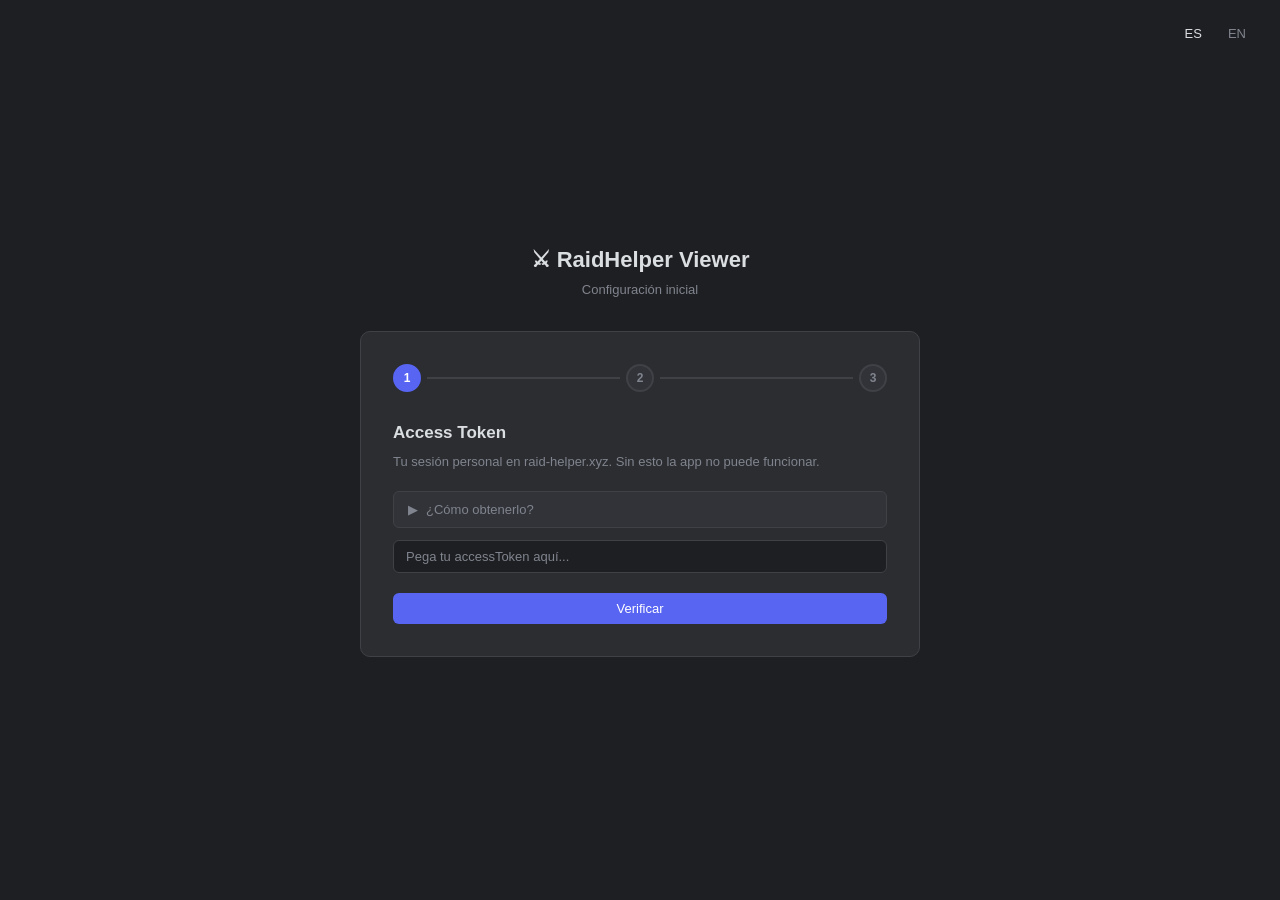
==== templates/config.html @ d049ae97 "Estructura inicial del port web (Flask + vanilla JS) - server.py: Flask con 4 endpoints (verificar, " ====
<!DOCTYPE html>
<html lang="es">
<head>
  <meta charset="UTF-8">
  <meta name="viewport" content="width=device-width, initial-scale=1.0">
  <title>RaidHelper Viewer — Setup</title>
  <link rel="stylesheet" href="/static/style.css">
</head>
<body class="config-page">

  <!-- Language toggle -->
  <div class="config-lang">
    <button class="btn-ghost" onclick="setLang('es')" id="btn-es">ES</button>
    <button class="btn-ghost" onclick="setLang('en')" id="btn-en">EN</button>
  </div>

  <div class="config-logo">
    <h1>⚔ RaidHelper Viewer</h1>
    <p id="logo-sub">Configuración inicial</p>
  </div>

  <div class="wizard-card">

    <!-- Steps indicator -->
    <div class="steps-indicator">
      <div class="step-dot active" id="dot-1">1</div>
      <div class="step-line" id="line-1"></div>
      <div class="step-dot" id="dot-2">2</div>
      <div class="step-line" id="line-2"></div>
      <div class="step-dot" id="dot-3">3</div>
    </div>

    <!-- Step 1: Access Token -->
    <div class="step-content active" id="step-1">
      <h2 id="s1-title">Access Token</h2>
      <p id="s1-desc">Tu sesión personal en raid-helper.xyz. Sin esto la app no puede funcionar.</p>

      <button class="instructions-toggle" id="instr-toggle" onclick="toggleInstructions()">
        <span class="arrow">▶</span>
        <span id="instr-label">¿Cómo obtenerlo?</span>
      </button>
      <div class="instructions-body" id="instr-body">
        <ol>
          <li id="i1">Ve a <code>https://raid-helper.xyz</code> e inicia sesión con Discord.</li>
          <li id="i2">Abre el calendario de cualquier servidor.</li>
          <li id="i3">Presiona <code>F12</code> para abrir DevTools.</li>
          <li id="i4">Ve a la pestaña <code>Network</code> y filtra por <code>Fetch/XHR</code>.</li>
          <li id="i5">Recarga la página con <code>F5</code>.</li>
          <li id="i6">Busca la llamada <code>events/</code> en la lista.</li>
          <li id="i7">Click → pestaña <code>Payload</code>.</li>
          <li id="i8">Verás: <code>{"accessToken":"TU_TOKEN_AQUÍ"}</code></li>
          <li id="i9">Copia solo el valor del accessToken (la cadena larga, sin comillas).</li>
        </ol>
      </div>

      <input id="inp-token" type="text" autocomplete="off" spellcheck="false">
      <div id="token-error" class="error-msg hidden"></div>
      <div id="servers-preview" class="hidden">
        <div class="success-msg" id="servers-ok-msg"></div>
        <div class="server-list" id="server-list"></div>
      </div>
      <div class="step-actions">
        <button class="btn-primary" onclick="verificarToken()" id="btn-verificar">Verificar</button>
      </div>
    </div>

    <!-- Step 2: API Key -->
    <div class="step-content" id="step-2">
      <h2 id="s2-title">User API Key <span style="color:var(--muted);font-size:13px;font-weight:400" id="s2-opt">(opcional)</span></h2>
      <p id="s2-desc">Permite marcar con ✅ los eventos donde ya estás anotado. Si no la tenés, podés saltar este paso.</p>
      <p id="s2-how" style="color:var(--muted);font-size:12px;margin-bottom:16px">
        Obtenerla: en Discord → bot Raid Helper → DM → <code>/usersettings apikey show</code>
      </p>
      <input id="inp-apikey" type="text" autocomplete="off" spellcheck="false">
      <div class="step-actions">
        <button class="btn-secondary" onclick="saltarApiKey()" id="btn-saltar">Saltar</button>
        <button class="btn-primary"   onclick="guardarApiKey()" id="btn-continuar">Continuar</button>
      </div>
    </div>

    <!-- Step 3: Confirmation -->
    <div class="step-content" id="step-3">
      <h2 id="s3-title">¡Todo listo!</h2>
      <p id="s3-desc">Tus credenciales se guardaron localmente en tu navegador. El servidor nunca las almacena.</p>
      <div class="server-list" id="server-list-final"></div>
      <div class="step-actions" style="margin-top:20px">
        <button class="btn-primary" onclick="entrar()" id="btn-entrar">Entrar a la app →</button>
      </div>
    </div>

  </div><!-- /wizard-card -->

<script>
// ── i18n ──────────────────────────────────────────────────────────
const STRINGS = {
  es: {
    logoSub:        "Configuración inicial",
    s1Title:        "Access Token",
    s1Desc:         "Tu sesión personal en raid-helper.xyz. Sin esto la app no puede funcionar.",
    instrLabel:     "¿Cómo obtenerlo?",
    instr:          ["Ve a <code>https://raid-helper.xyz</code> e inicia sesión con Discord.",
                     "Abre el calendario de cualquier servidor.",
                     "Presiona <code>F12</code> para abrir DevTools.",
                     "Ve a la pestaña <code>Network</code> y filtra por <code>Fetch/XHR</code>.",
                     "Recarga la página con <code>F5</code>.",
                     "Busca la llamada <code>events/</code> en la lista.",
                     "Click → pestaña <code>Payload</code>.",
                     "Verás: <code>{\"accessToken\":\"TU_TOKEN_AQUÍ\"}</code>",
                     "Copia solo el valor del accessToken (cadena larga, sin comillas)."],
    tokenPlaceholder: "Pega tu accessToken aquí...",
    btnVerificar:   "Verificar",
    errVacio:       "El token no puede estar vacío.",
    errInvalido:    "Token inválido o expirado. Verificá tus credenciales.",
    serversOk:      "{n} servidor(es) detectado(s):",
    s2Title:        "User API Key",
    s2Opt:          "(opcional)",
    s2Desc:         "Permite marcar con ✅ los eventos donde ya estás anotado. Si no la tenés, podés saltar este paso.",
    s2How:          "Obtenerla: en Discord → bot Raid Helper → DM → <code>/usersettings apikey show</code>",
    apikeyPlaceholder: "Pega tu User API Key...",
    btnSaltar:      "Saltar",
    btnContinuar:   "Continuar",
    s3Title:        "¡Todo listo!",
    s3Desc:         "Tus credenciales se guardaron localmente en tu navegador. El servidor nunca las almacena.",
    btnEntrar:      "Entrar a la app →",
    premium:        "★ premium",
  },
  en: {
    logoSub:        "Initial Setup",
    s1Title:        "Access Token",
    s1Desc:         "Your personal session on raid-helper.xyz. The app cannot work without this.",
    instrLabel:     "How to get it?",
    instr:          ["Go to <code>https://raid-helper.xyz</code> and log in with Discord.",
                     "Open the calendar for any server.",
                     "Press <code>F12</code> to open DevTools.",
                     "Go to the <code>Network</code> tab and filter by <code>Fetch/XHR</code>.",
                     "Reload the page with <code>F5</code>.",
                     "Find the <code>events/</code> call in the list.",
                     "Click it → <code>Payload</code> tab.",
                     "You'll see: <code>{\"accessToken\":\"YOUR_TOKEN_HERE\"}</code>",
                     "Copy only the accessToken value (the long string, no quotes)."],
    tokenPlaceholder: "Paste your accessToken here...",
    btnVerificar:   "Verify",
    errVacio:       "Token cannot be empty.",
    errInvalido:    "Invalid or expired token. Please check your credentials.",
    serversOk:      "{n} server(s) detected:",
    s2Title:        "User API Key",
    s2Opt:          "(optional)",
    s2Desc:         "Allows marking with ✅ the events you're signed up for. You can skip this.",
    s2How:          "To get it: in Discord → Raid Helper bot → DM → <code>/usersettings apikey show</code>",
    apikeyPlaceholder: "Paste your User API Key...",
    btnSaltar:      "Skip",
    btnContinuar:   "Continue",
    s3Title:        "All set!",
    s3Desc:         "Your credentials are saved locally in your browser. The server never stores them.",
    btnEntrar:      "Enter the app →",
    premium:        "★ premium",
  }
};

let _lang = localStorage.getItem('rhv_lang') || 'es';
let _servidores = [];

function t(key, vars) {
  let s = STRINGS[_lang]?.[key] ?? STRINGS['es'][key] ?? key;
  if (vars) Object.keys(vars).forEach(k => { s = s.replace(`{${k}}`, vars[k]); });
  return s;
}

function setLang(lang) {
  _lang = lang;
  localStorage.setItem('rhv_lang', lang);
  applyLang();
}

function applyLang() {
  document.documentElement.lang = _lang;
  document.getElementById('logo-sub').textContent       = t('logoSub');
  document.getElementById('s1-title').textContent       = t('s1Title');
  document.getElementById('s1-desc').textContent        = t('s1Desc');
  document.getElementById('instr-label').textContent    = t('instrLabel');
  document.getElementById('inp-token').placeholder      = t('tokenPlaceholder');
  document.getElementById('btn-verificar').textContent  = t('btnVerificar');
  document.getElementById('s2-title').childNodes[0].textContent = t('s2Title') + ' ';
  document.getElementById('s2-opt').textContent         = t('s2Opt');
  document.getElementById('s2-desc').textContent        = t('s2Desc');
  document.getElementById('s2-how').innerHTML           = t('s2How');
  document.getElementById('inp-apikey').placeholder     = t('apikeyPlaceholder');
  document.getElementById('btn-saltar').textContent     = t('btnSaltar');
  document.getElementById('btn-continuar').textContent  = t('btnContinuar');
  document.getElementById('s3-title').textContent       = t('s3Title');
  document.getElementById('s3-desc').textContent        = t('s3Desc');
  document.getElementById('btn-entrar').textContent     = t('btnEntrar');

  const instrItems = t('instr');
  for (let i = 0; i < instrItems.length; i++) {
    const el = document.getElementById(`i${i+1}`);
    if (el) el.innerHTML = instrItems[i];
  }

  document.getElementById('btn-es').style.color = _lang === 'es' ? 'var(--text)' : '';
  document.getElementById('btn-en').style.color = _lang === 'en' ? 'var(--text)' : '';
}

// ── Instructions toggle ──────────────────────────────────────────
function toggleInstructions() {
  const btn  = document.getElementById('instr-toggle');
  const body = document.getElementById('instr-body');
  btn.classList.toggle('open');
  body.classList.toggle('open');
}

// ── Step navigation ──────────────────────────────────────────────
function goToStep(n) {
  document.querySelectorAll('.step-content').forEach(el => el.classList.remove('active'));
  document.getElementById(`step-${n}`).classList.add('active');
  for (let i = 1; i <= 3; i++) {
    const dot = document.getElementById(`dot-${i}`);
    dot.classList.remove('active', 'done');
    if (i < n)  dot.classList.add('done');
    if (i === n) dot.classList.add('active');
  }
  for (let i = 1; i <= 2; i++) {
    const line = document.getElementById(`line-${i}`);
    line.classList.toggle('done', i < n);
  }
}

// ── Step 1: Verify token ─────────────────────────────────────────
async function verificarToken() {
  const token = document.getElementById('inp-token').value.trim();
  const errEl = document.getElementById('token-error');
  const prevEl = document.getElementById('servers-preview');
  errEl.classList.add('hidden');
  prevEl.classList.add('hidden');

  if (!token) {
    errEl.textContent = t('errVacio');
    errEl.classList.remove('hidden');
    return;
  }

  const btn = document.getElementById('btn-verificar');
  btn.disabled = true;
  btn.textContent = '⏳';

  try {
    const res  = await fetch('/api/verificar', {
      method: 'POST',
      headers: {'Content-Type': 'application/json'},
      body: JSON.stringify({accessToken: token})
    });
    const data = await res.json();

    if (!data.ok) {
      errEl.textContent = t('errInvalido');
      errEl.classList.remove('hidden');
    } else {
      _servidores = data.servidores;
      localStorage.setItem('rhv_token', token);
      // Show preview
      document.getElementById('servers-ok-msg').textContent =
        t('serversOk', {n: _servidores.length});
      const list = document.getElementById('server-list');
      list.innerHTML = _servidores.map(s =>
        `<div class="server-item">
           <span>⚔ ${s.name}</span>
           ${s.premium ? `<span class="premium">${t('premium')}</span>` : ''}
         </div>`
      ).join('');
      prevEl.classList.remove('hidden');
      // Auto-advance after short delay
      setTimeout(() => goToStep(2), 900);
    }
  } catch {
    errEl.textContent = t('errInvalido');
    errEl.classList.remove('hidden');
  } finally {
    btn.disabled = false;
    btn.textContent = t('btnVerificar');
  }
}

// ── Step 2: API Key ──────────────────────────────────────────────
function guardarApiKey() {
  const key = document.getElementById('inp-apikey').value.trim();
  if (key) localStorage.setItem('rhv_apikey', key);
  showStep3();
}
function saltarApiKey() {
  localStorage.removeItem('rhv_apikey');
  showStep3();
}

function showStep3() {
  const list = document.getElementById('server-list-final');
  list.innerHTML = _servidores.map(s =>
    `<div class="server-item">
       <span>⚔ ${s.name}</span>
       ${s.premium ? `<span class="premium">${t('premium')}</span>` : ''}
     </div>`
  ).join('');
  goToStep(3);
}

// ── Step 3: Enter app ────────────────────────────────────────────
function entrar() {
  window.location.href = '/';
}

// ── Enter key on inputs ──────────────────────────────────────────
document.addEventListener('DOMContentLoaded', () => {
  document.getElementById('inp-token').addEventListener('keydown', e => {
    if (e.key === 'Enter') verificarToken();
  });
  document.getElementById('inp-apikey').addEventListener('keydown', e => {
    if (e.key === 'Enter') guardarApiKey();
  });
  applyLang();
});
</script>
</body>
</html>
---- static/style.css ----
/* ── Variables ── */
:root {
  --bg:         #1e1f22;
  --surface:    #2b2d31;
  --panel:      #313338;
  --border:     #3f4147;
  --accent:     #5865f2;
  --accent-h:   #4752c4;
  --text:       #dbdee1;
  --muted:      #80848e;
  --today:      #ed4245;
  --tomorrow:   #fee75c;
  --week:       #57f287;
  --today-bg:   rgba(237, 66, 69,  0.10);
  --tomorrow-bg:rgba(254,231, 92,  0.10);
  --week-bg:    rgba( 87,242,135,  0.10);
  --radius:     6px;
}

/* ── Reset ── */
*, *::before, *::after { box-sizing: border-box; margin: 0; padding: 0; }
html, body { height: 100%; }

body {
  font-family: -apple-system, BlinkMacSystemFont, "Segoe UI", Roboto, sans-serif;
  font-size: 14px;
  background: var(--bg);
  color: var(--text);
  line-height: 1.5;
}

/* ── Shared buttons ── */
button {
  cursor: pointer;
  border: none;
  border-radius: var(--radius);
  padding: 8px 16px;
  font-size: 13px;
  font-weight: 500;
  transition: background 0.15s;
}

.btn-primary {
  background: var(--accent);
  color: #fff;
}
.btn-primary:hover { background: var(--accent-h); }

.btn-secondary {
  background: var(--panel);
  color: var(--text);
  border: 1px solid var(--border);
}
.btn-secondary:hover { background: var(--border); }

.btn-ghost {
  background: transparent;
  color: var(--muted);
  padding: 6px 10px;
}
.btn-ghost:hover { background: var(--panel); color: var(--text); }

/* ── Shared inputs ── */
input[type="text"], input[type="password"] {
  background: var(--bg);
  border: 1px solid var(--border);
  border-radius: var(--radius);
  color: var(--text);
  padding: 8px 12px;
  font-size: 13px;
  width: 100%;
  outline: none;
  transition: border-color 0.15s;
}
input:focus { border-color: var(--accent); }
input::placeholder { color: var(--muted); }

select {
  background: var(--bg);
  border: 1px solid var(--border);
  border-radius: var(--radius);
  color: var(--text);
  padding: 6px 10px;
  font-size: 13px;
  cursor: pointer;
  outline: none;
}
select:focus { border-color: var(--accent); }

label {
  color: var(--muted);
  font-size: 12px;
  font-weight: 500;
  white-space: nowrap;
}

/* ── Utility ── */
.hidden { display: none !important; }
.error-msg { color: var(--today); font-size: 13px; margin-top: 8px; }
.success-msg { color: var(--week); font-size: 13px; margin-top: 8px; }

/* ════════════════════════════════════════
   CONFIG PAGE
   ════════════════════════════════════════ */
.config-page {
  min-height: 100vh;
  display: flex;
  flex-direction: column;
  align-items: center;
  justify-content: center;
  padding: 24px;
}

.config-logo {
  text-align: center;
  margin-bottom: 32px;
}
.config-logo h1 { font-size: 22px; font-weight: 700; color: var(--text); }
.config-logo p  { color: var(--muted); font-size: 13px; margin-top: 4px; }

.wizard-card {
  background: var(--surface);
  border: 1px solid var(--border);
  border-radius: 10px;
  padding: 32px;
  width: 100%;
  max-width: 560px;
}

/* Steps indicator */
.steps-indicator {
  display: flex;
  align-items: center;
  margin-bottom: 28px;
}
.step-dot {
  width: 28px; height: 28px;
  border-radius: 50%;
  background: var(--panel);
  border: 2px solid var(--border);
  display: flex; align-items: center; justify-content: center;
  font-size: 12px; font-weight: 700; color: var(--muted);
  flex-shrink: 0;
  transition: all 0.2s;
}
.step-dot.active  { background: var(--accent); border-color: var(--accent); color: #fff; }
.step-dot.done    { background: var(--week); border-color: var(--week); color: #1e1f22; }
.step-line {
  flex: 1; height: 2px;
  background: var(--border);
  margin: 0 6px;
  transition: background 0.2s;
}
.step-line.done { background: var(--week); }

/* Step content */
.step-content { display: none; }
.step-content.active { display: block; }

.step-content h2 {
  font-size: 17px;
  font-weight: 700;
  margin-bottom: 6px;
}
.step-content p {
  color: var(--muted);
  font-size: 13px;
  margin-bottom: 20px;
}

/* Instructions accordion */
.instructions-toggle {
  background: var(--panel);
  border: 1px solid var(--border);
  border-radius: var(--radius);
  padding: 10px 14px;
  width: 100%;
  text-align: left;
  color: var(--muted);
  font-size: 13px;
  margin-bottom: 12px;
  display: flex;
  align-items: center;
  gap: 8px;
}
.instructions-toggle:hover { color: var(--text); background: var(--border); }
.instructions-toggle .arrow { transition: transform 0.2s; }
.instructions-toggle.open .arrow { transform: rotate(90deg); }

.instructions-body {
  background: var(--panel);
  border: 1px solid var(--border);
  border-radius: var(--radius);
  padding: 14px 16px;
  font-size: 12px;
  color: var(--muted);
  line-height: 1.7;
  margin-bottom: 16px;
  display: none;
}
.instructions-body.open { display: block; }
.instructions-body ol { padding-left: 18px; }
.instructions-body li { margin-bottom: 6px; }
.instructions-body code {
  background: var(--bg);
  border-radius: 3px;
  padding: 1px 5px;
  color: var(--text);
  font-size: 11px;
}

/* Server preview list */
.server-list {
  background: var(--panel);
  border: 1px solid var(--border);
  border-radius: var(--radius);
  padding: 12px 14px;
  margin: 12px 0;
  max-height: 200px;
  overflow-y: auto;
}
.server-item {
  display: flex;
  align-items: center;
  gap: 8px;
  padding: 5px 0;
  color: var(--text);
  font-size: 13px;
  border-bottom: 1px solid var(--border);
}
.server-item:last-child { border-bottom: none; }
.server-item .premium { color: #faa61a; font-size: 11px; }

/* Step actions */
.step-actions {
  display: flex;
  gap: 10px;
  margin-top: 20px;
}
.step-actions button { flex: 1; }

/* Lang selector on config */
.config-lang {
  position: absolute;
  top: 20px;
  right: 24px;
  display: flex;
  gap: 6px;
}

/* ════════════════════════════════════════
   INDEX PAGE (main app)
   ════════════════════════════════════════ */
.app-layout {
  display: flex;
  flex-direction: column;
  height: 100vh;
  overflow: hidden;
}

/* ── Header ── */
.app-header {
  background: var(--surface);
  border-bottom: 1px solid var(--border);
  padding: 0 16px;
  height: 52px;
  display: flex;
  align-items: center;
  justify-content: space-between;
  flex-shrink: 0;
  gap: 12px;
}
.app-header h1 {
  font-size: 15px;
  font-weight: 700;
  white-space: nowrap;
}
.header-actions {
  display: flex;
  align-items: center;
  gap: 6px;
}
.status-badge {
  font-size: 12px;
  color: var(--muted);
  margin-right: 8px;
  white-space: nowrap;
}
.status-badge.loading { color: var(--accent); }
.status-badge.error   { color: var(--today); }
.status-badge.ok      { color: var(--week); }

/* ── Filter bar ── */
.filter-bar {
  background: var(--panel);
  border-bottom: 1px solid var(--border);
  padding: 8px 14px;
  display: flex;
  align-items: center;
  gap: 10px;
  flex-wrap: wrap;
  flex-shrink: 0;
}
.filter-group {
  display: flex;
  align-items: center;
  gap: 6px;
}
.filter-group select { min-width: 140px; }
.filter-group input  { width: 180px; }
#inp-fecha           { width: 130px; }

/* ── Table area ── */
.table-wrapper {
  flex: 1;
  overflow-y: auto;
  position: relative;
}

.loading-overlay {
  position: absolute;
  inset: 0;
  background: rgba(30,31,34,0.7);
  display: flex;
  align-items: center;
  justify-content: center;
  z-index: 10;
}
.spinner {
  width: 36px; height: 36px;
  border: 3px solid var(--border);
  border-top-color: var(--accent);
  border-radius: 50%;
  animation: spin 0.7s linear infinite;
}
@keyframes spin { to { transform: rotate(360deg); } }

.empty-state {
  display: flex;
  align-items: center;
  justify-content: center;
  height: 100%;
  color: var(--muted);
  font-size: 14px;
}

/* Events table */
#eventos-table {
  width: 100%;
  border-collapse: collapse;
  font-size: 13px;
}
#eventos-table thead th {
  background: var(--panel);
  position: sticky;
  top: 0;
  z-index: 5;
  padding: 10px 12px;
  text-align: left;
  color: var(--muted);
  font-weight: 600;
  font-size: 11px;
  text-transform: uppercase;
  letter-spacing: 0.04em;
  border-bottom: 1px solid var(--border);
  white-space: nowrap;
}
#eventos-table tbody tr {
  border-bottom: 1px solid var(--border);
  cursor: pointer;
  transition: background 0.1s;
}
#eventos-table tbody tr:hover { background: var(--panel); }
#eventos-table tbody td {
  padding: 9px 12px;
  white-space: nowrap;
}

/* Row colors */
tr.color-today  { background: var(--today-bg); }
tr.color-today td { color: var(--today); }
tr.color-today:hover { background: rgba(237,66,69,0.18); }

tr.color-tomorrow { background: var(--tomorrow-bg); }
tr.color-tomorrow td { color: var(--tomorrow); }
tr.color-tomorrow:hover { background: rgba(254,231,92,0.18); }

tr.color-week  { background: var(--week-bg); }
tr.color-week td { color: var(--week); }
tr.color-week:hover { background: rgba(87,242,135,0.18); }

tr.color-later td { color: var(--text); }

.col-inscrito { text-align: center; width: 60px; font-size: 15px; }
.col-hora     { width: 60px; }
.col-partic   { width: 70px; text-align: center; }

/* ── Modal ── */
.modal-overlay {
  position: fixed;
  inset: 0;
  background: rgba(0,0,0,0.65);
  display: flex;
  align-items: center;
  justify-content: center;
  z-index: 100;
  padding: 20px;
}
.modal-box {
  background: var(--surface);
  border: 1px solid var(--border);
  border-radius: 10px;
  width: 100%;
  max-width: 640px;
  max-height: 85vh;
  overflow-y: auto;
  position: relative;
}
.modal-close-btn {
  position: absolute;
  top: 14px; right: 14px;
  background: var(--panel);
  border: 1px solid var(--border);
  border-radius: var(--radius);
  color: var(--muted);
  padding: 4px 10px;
  font-size: 13px;
  cursor: pointer;
  z-index: 1;
}
.modal-close-btn:hover { color: var(--text); background: var(--border); }

.modal-content { padding: 24px 28px; }

.modal-signup-banner {
  background: rgba(88,101,242,0.15);
  border: 1px solid var(--accent);
  border-radius: var(--radius);
  padding: 10px 14px;
  margin-bottom: 18px;
  font-size: 13px;
  color: var(--accent);
}
.modal-signup-banner strong { color: #fff; }

.modal-title {
  font-size: 18px;
  font-weight: 700;
  margin-bottom: 16px;
  padding-right: 40px;
}

.modal-meta {
  display: grid;
  grid-template-columns: auto 1fr;
  gap: 4px 12px;
  margin-bottom: 16px;
  font-size: 13px;
}
.modal-meta .meta-label { color: var(--muted); font-weight: 600; white-space: nowrap; }

.modal-desc {
  background: var(--panel);
  border-radius: var(--radius);
  padding: 12px 14px;
  font-size: 13px;
  color: var(--muted);
  margin-bottom: 18px;
  white-space: pre-wrap;
  max-height: 120px;
  overflow-y: auto;
}

.signups-section { margin-bottom: 6px; }
.role-group { margin-bottom: 14px; }
.role-header {
  font-size: 12px;
  font-weight: 700;
  text-transform: uppercase;
  letter-spacing: 0.05em;
  padding: 6px 0;
  border-bottom: 1px solid var(--border);
  margin-bottom: 6px;
}
.role-tanks   .role-header { color: #5865f2; }
.role-healers .role-header { color: var(--week); }
.role-melee   .role-header { color: var(--today); }
.role-ranged  .role-header { color: var(--tomorrow); }
.role-other   .role-header { color: var(--muted); }

.signup-row {
  display: flex;
  align-items: baseline;
  gap: 8px;
  padding: 3px 0;
  font-size: 13px;
}
.signup-pos  { color: var(--muted); font-size: 11px; min-width: 20px; text-align: right; }
.signup-name { color: var(--text); font-weight: 500; }
.signup-spec { color: var(--muted); font-size: 12px; }
.signup-note { color: var(--muted); font-size: 11px; font-style: italic; }

.modal-total {
  margin-top: 14px;
  font-size: 13px;
  font-weight: 600;
  color: var(--accent);
  border-top: 1px solid var(--border);
  padding-top: 10px;
}
.modal-esc-hint {
  margin-top: 16px;
  font-size: 11px;
  color: var(--muted);
  text-align: center;
}
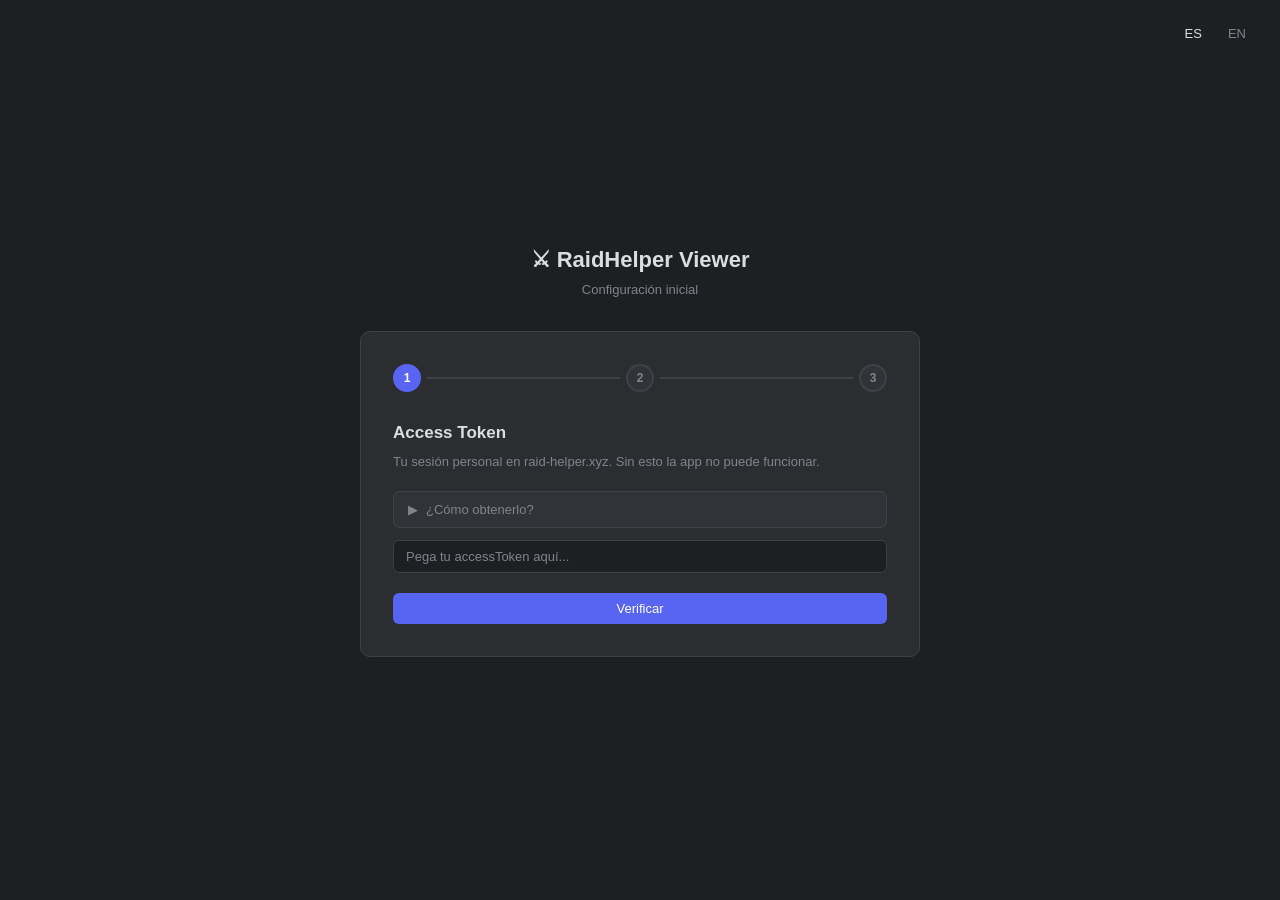
==== commit 97b68cad: "Agregar menú de configuración para usuario ya autenticado Al presionar Configuración desde la app, e" ====
--- a/templates/config.html
+++ b/templates/config.html
@@ -21,8 +21,8 @@
 
   <div class="wizard-card">
 
-    <!-- Steps indicator -->
-    <div class="steps-indicator">
+    <!-- Steps indicator (hidden in settings mode) -->
+    <div class="steps-indicator" id="steps-indicator">
       <div class="step-dot active" id="dot-1">1</div>
       <div class="step-line" id="line-1"></div>
       <div class="step-dot" id="dot-2">2</div>
@@ -30,8 +30,31 @@
       <div class="step-dot" id="dot-3">3</div>
     </div>
 
+    <!-- Step 0: Settings menu (returning user) -->
+    <div class="step-content" id="step-0">
+      <h2 id="s0-title">Configuración</h2>
+      <p id="s0-desc">¿Qué querés modificar?</p>
+      <div class="settings-menu">
+        <button class="settings-btn" id="s0-btn-token" onclick="editToken()">
+          <span class="settings-icon">🔑</span>
+          <span id="s0-label-token">Actualizar Access Token</span>
+        </button>
+        <button class="settings-btn" id="s0-btn-apikey" onclick="editApiKey()">
+          <span class="settings-icon">🗝</span>
+          <span id="s0-label-apikey">Actualizar API Key</span>
+        </button>
+        <button class="settings-btn danger" id="s0-btn-logout" onclick="logout()">
+          <span class="settings-icon">🚪</span>
+          <span id="s0-label-logout">Cerrar sesión</span>
+        </button>
+        <button class="settings-btn back" id="s0-btn-back" onclick="window.location.href='/'">
+          <span id="s0-label-back">← Volver a la app</span>
+        </button>
+      </div>
+    </div>
+
     <!-- Step 1: Access Token -->
-    <div class="step-content active" id="step-1">
+    <div class="step-content" id="step-1">
       <h2 id="s1-title">Access Token</h2>
       <p id="s1-desc">Tu sesión personal en raid-helper.xyz. Sin esto la app no puede funcionar.</p>
 
@@ -60,6 +83,7 @@
         <div class="server-list" id="server-list"></div>
       </div>
       <div class="step-actions">
+        <button class="btn-secondary hidden" id="btn-cancelar-token" onclick="showSettings()"></button>
         <button class="btn-primary" onclick="verificarToken()" id="btn-verificar">Verificar</button>
       </div>
     </div>
@@ -94,71 +118,88 @@
 // ── i18n ──────────────────────────────────────────────────────────
 const STRINGS = {
   es: {
-    logoSub:        "Configuración inicial",
-    s1Title:        "Access Token",
-    s1Desc:         "Tu sesión personal en raid-helper.xyz. Sin esto la app no puede funcionar.",
-    instrLabel:     "¿Cómo obtenerlo?",
-    instr:          ["Ve a <code>https://raid-helper.xyz</code> e inicia sesión con Discord.",
-                     "Abre el calendario de cualquier servidor.",
-                     "Presiona <code>F12</code> para abrir DevTools.",
-                     "Ve a la pestaña <code>Network</code> y filtra por <code>Fetch/XHR</code>.",
-                     "Recarga la página con <code>F5</code>.",
-                     "Busca la llamada <code>events/</code> en la lista.",
-                     "Click → pestaña <code>Payload</code>.",
-                     "Verás: <code>{\"accessToken\":\"TU_TOKEN_AQUÍ\"}</code>",
-                     "Copia solo el valor del accessToken (cadena larga, sin comillas)."],
+    logoSub:          "Configuración inicial",
+    logoSubSettings:  "Configuración",
+    s0Title:          "Configuración",
+    s0Desc:           "¿Qué querés modificar?",
+    s0LabelToken:     "Actualizar Access Token",
+    s0LabelApikey:    "Actualizar API Key",
+    s0LabelLogout:    "Cerrar sesión",
+    s0LabelBack:      "← Volver a la app",
+    s1Title:          "Access Token",
+    s1Desc:           "Tu sesión personal en raid-helper.xyz. Sin esto la app no puede funcionar.",
+    instrLabel:       "¿Cómo obtenerlo?",
+    instr:            ["Ve a <code>https://raid-helper.xyz</code> e inicia sesión con Discord.",
+                       "Abre el calendario de cualquier servidor.",
+                       "Presiona <code>F12</code> para abrir DevTools.",
+                       "Ve a la pestaña <code>Network</code> y filtra por <code>Fetch/XHR</code>.",
+                       "Recarga la página con <code>F5</code>.",
+                       "Busca la llamada <code>events/</code> en la lista.",
+                       "Click → pestaña <code>Payload</code>.",
+                       "Verás: <code>{\"accessToken\":\"TU_TOKEN_AQUÍ\"}</code>",
+                       "Copia solo el valor del accessToken (cadena larga, sin comillas)."],
     tokenPlaceholder: "Pega tu accessToken aquí...",
-    btnVerificar:   "Verificar",
-    errVacio:       "El token no puede estar vacío.",
-    errInvalido:    "Token inválido o expirado. Verificá tus credenciales.",
-    serversOk:      "{n} servidor(es) detectado(s):",
-    s2Title:        "User API Key",
-    s2Opt:          "(opcional)",
-    s2Desc:         "Permite marcar con ✅ los eventos donde ya estás anotado. Si no la tenés, podés saltar este paso.",
-    s2How:          "Obtenerla: en Discord → bot Raid Helper → DM → <code>/usersettings apikey show</code>",
-    apikeyPlaceholder: "Pega tu User API Key...",
-    btnSaltar:      "Saltar",
-    btnContinuar:   "Continuar",
-    s3Title:        "¡Todo listo!",
-    s3Desc:         "Tus credenciales se guardaron localmente en tu navegador. El servidor nunca las almacena.",
-    btnEntrar:      "Entrar a la app →",
-    premium:        "★ premium",
+    btnVerificar:     "Verificar",
+    btnCancelar:      "Cancelar",
+    errVacio:         "El token no puede estar vacío.",
+    errInvalido:      "Token inválido o expirado. Verificá tus credenciales.",
+    serversOk:        "{n} servidor(es) detectado(s):",
+    s2Title:          "User API Key",
+    s2Opt:            "(opcional)",
+    s2Desc:           "Permite marcar con ✅ los eventos donde ya estás anotado. Si no la tenés, podés saltar este paso.",
+    s2How:            "Obtenerla: en Discord → bot Raid Helper → DM → <code>/usersettings apikey show</code>",
+    apikeyPlaceholder:"Pega tu User API Key...",
+    btnSaltar:        "Saltar",
+    btnContinuar:     "Continuar",
+    s3Title:          "¡Todo listo!",
+    s3Desc:           "Tus credenciales se guardaron localmente en tu navegador. El servidor nunca las almacena.",
+    btnEntrar:        "Entrar a la app →",
+    premium:          "★ premium",
   },
   en: {
-    logoSub:        "Initial Setup",
-    s1Title:        "Access Token",
-    s1Desc:         "Your personal session on raid-helper.xyz. The app cannot work without this.",
-    instrLabel:     "How to get it?",
-    instr:          ["Go to <code>https://raid-helper.xyz</code> and log in with Discord.",
-                     "Open the calendar for any server.",
-                     "Press <code>F12</code> to open DevTools.",
-                     "Go to the <code>Network</code> tab and filter by <code>Fetch/XHR</code>.",
-                     "Reload the page with <code>F5</code>.",
-                     "Find the <code>events/</code> call in the list.",
-                     "Click it → <code>Payload</code> tab.",
-                     "You'll see: <code>{\"accessToken\":\"YOUR_TOKEN_HERE\"}</code>",
-                     "Copy only the accessToken value (the long string, no quotes)."],
+    logoSub:          "Initial Setup",
+    logoSubSettings:  "Settings",
+    s0Title:          "Settings",
+    s0Desc:           "What would you like to change?",
+    s0LabelToken:     "Update Access Token",
+    s0LabelApikey:    "Update API Key",
+    s0LabelLogout:    "Log out",
+    s0LabelBack:      "← Back to app",
+    s1Title:          "Access Token",
+    s1Desc:           "Your personal session on raid-helper.xyz. The app cannot work without this.",
+    instrLabel:       "How to get it?",
+    instr:            ["Go to <code>https://raid-helper.xyz</code> and log in with Discord.",
+                       "Open the calendar for any server.",
+                       "Press <code>F12</code> to open DevTools.",
+                       "Go to the <code>Network</code> tab and filter by <code>Fetch/XHR</code>.",
+                       "Reload the page with <code>F5</code>.",
+                       "Find the <code>events/</code> call in the list.",
+                       "Click it → <code>Payload</code> tab.",
+                       "You'll see: <code>{\"accessToken\":\"YOUR_TOKEN_HERE\"}</code>",
+                       "Copy only the accessToken value (the long string, no quotes)."],
     tokenPlaceholder: "Paste your accessToken here...",
-    btnVerificar:   "Verify",
-    errVacio:       "Token cannot be empty.",
-    errInvalido:    "Invalid or expired token. Please check your credentials.",
-    serversOk:      "{n} server(s) detected:",
-    s2Title:        "User API Key",
-    s2Opt:          "(optional)",
-    s2Desc:         "Allows marking with ✅ the events you're signed up for. You can skip this.",
-    s2How:          "To get it: in Discord → Raid Helper bot → DM → <code>/usersettings apikey show</code>",
-    apikeyPlaceholder: "Paste your User API Key...",
-    btnSaltar:      "Skip",
-    btnContinuar:   "Continue",
-    s3Title:        "All set!",
-    s3Desc:         "Your credentials are saved locally in your browser. The server never stores them.",
-    btnEntrar:      "Enter the app →",
-    premium:        "★ premium",
+    btnVerificar:     "Verify",
+    btnCancelar:      "Cancel",
+    errVacio:         "Token cannot be empty.",
+    errInvalido:      "Invalid or expired token. Please check your credentials.",
+    serversOk:        "{n} server(s) detected:",
+    s2Title:          "User API Key",
+    s2Opt:            "(optional)",
+    s2Desc:           "Allows marking with ✅ the events you're signed up for. You can skip this.",
+    s2How:            "To get it: in Discord → Raid Helper bot → DM → <code>/usersettings apikey show</code>",
+    apikeyPlaceholder:"Paste your User API Key...",
+    btnSaltar:        "Skip",
+    btnContinuar:     "Continue",
+    s3Title:          "All set!",
+    s3Desc:           "Your credentials are saved locally in your browser. The server never stores them.",
+    btnEntrar:        "Enter the app →",
+    premium:          "★ premium",
   }
 };
 
-let _lang = localStorage.getItem('rhv_lang') || 'es';
-let _servidores = [];
+let _lang          = localStorage.getItem('rhv_lang') || 'es';
+let _servidores    = [];
+let _settingsMode  = false;
 
 function t(key, vars) {
   let s = STRINGS[_lang]?.[key] ?? STRINGS['es'][key] ?? key;
@@ -174,22 +215,32 @@
 
 function applyLang() {
   document.documentElement.lang = _lang;
-  document.getElementById('logo-sub').textContent       = t('logoSub');
-  document.getElementById('s1-title').textContent       = t('s1Title');
-  document.getElementById('s1-desc').textContent        = t('s1Desc');
-  document.getElementById('instr-label').textContent    = t('instrLabel');
-  document.getElementById('inp-token').placeholder      = t('tokenPlaceholder');
-  document.getElementById('btn-verificar').textContent  = t('btnVerificar');
+
+  const isSettings = _settingsMode && document.getElementById('step-0').classList.contains('active');
+  document.getElementById('logo-sub').textContent = isSettings ? t('logoSubSettings') : t('logoSub');
+
+  document.getElementById('s0-title').textContent        = t('s0Title');
+  document.getElementById('s0-desc').textContent         = t('s0Desc');
+  document.getElementById('s0-label-token').textContent  = t('s0LabelToken');
+  document.getElementById('s0-label-apikey').textContent = t('s0LabelApikey');
+  document.getElementById('s0-label-logout').textContent = t('s0LabelLogout');
+  document.getElementById('s0-label-back').textContent   = t('s0LabelBack');
+  document.getElementById('s1-title').textContent        = t('s1Title');
+  document.getElementById('s1-desc').textContent         = t('s1Desc');
+  document.getElementById('instr-label').textContent     = t('instrLabel');
+  document.getElementById('inp-token').placeholder       = t('tokenPlaceholder');
+  document.getElementById('btn-verificar').textContent   = t('btnVerificar');
+  document.getElementById('btn-cancelar-token').textContent = t('btnCancelar');
   document.getElementById('s2-title').childNodes[0].textContent = t('s2Title') + ' ';
-  document.getElementById('s2-opt').textContent         = t('s2Opt');
-  document.getElementById('s2-desc').textContent        = t('s2Desc');
-  document.getElementById('s2-how').innerHTML           = t('s2How');
-  document.getElementById('inp-apikey').placeholder     = t('apikeyPlaceholder');
-  document.getElementById('btn-saltar').textContent     = t('btnSaltar');
-  document.getElementById('btn-continuar').textContent  = t('btnContinuar');
-  document.getElementById('s3-title').textContent       = t('s3Title');
-  document.getElementById('s3-desc').textContent        = t('s3Desc');
-  document.getElementById('btn-entrar').textContent     = t('btnEntrar');
+  document.getElementById('s2-opt').textContent          = t('s2Opt');
+  document.getElementById('s2-desc').textContent         = t('s2Desc');
+  document.getElementById('s2-how').innerHTML            = t('s2How');
+  document.getElementById('inp-apikey').placeholder      = t('apikeyPlaceholder');
+  document.getElementById('btn-saltar').textContent      = t('btnSaltar');
+  document.getElementById('btn-continuar').textContent   = t('btnContinuar');
+  document.getElementById('s3-title').textContent        = t('s3Title');
+  document.getElementById('s3-desc').textContent         = t('s3Desc');
+  document.getElementById('btn-entrar').textContent      = t('btnEntrar');
 
   const instrItems = t('instr');
   for (let i = 0; i < instrItems.length; i++) {
@@ -199,6 +250,49 @@
 
   document.getElementById('btn-es').style.color = _lang === 'es' ? 'var(--text)' : '';
   document.getElementById('btn-en').style.color = _lang === 'en' ? 'var(--text)' : '';
+}
+
+// ── Settings menu ────────────────────────────────────────────────
+function showSettings() {
+  document.querySelectorAll('.step-content').forEach(el => el.classList.remove('active'));
+  document.getElementById('step-0').classList.add('active');
+  document.getElementById('steps-indicator').classList.add('hidden');
+  document.getElementById('logo-sub').textContent = t('logoSubSettings');
+}
+
+function editToken() {
+  document.querySelectorAll('.step-content').forEach(el => el.classList.remove('active'));
+  document.getElementById('step-1').classList.add('active');
+  document.getElementById('steps-indicator').classList.add('hidden');
+  document.getElementById('btn-cancelar-token').classList.remove('hidden');
+  // Clear previous state
+  document.getElementById('inp-token').value = '';
+  document.getElementById('token-error').classList.add('hidden');
+  document.getElementById('servers-preview').classList.add('hidden');
+}
+
+function editApiKey() {
+  document.querySelectorAll('.step-content').forEach(el => el.classList.remove('active'));
+  document.getElementById('step-2').classList.add('active');
+  document.getElementById('steps-indicator').classList.add('hidden');
+  // Pre-fill existing key if any
+  const existing = localStorage.getItem('rhv_apikey') || '';
+  document.getElementById('inp-apikey').value = existing;
+  // Change "Skip" button to "Cancel" behavior in settings mode
+  const btnSaltar = document.getElementById('btn-saltar');
+  btnSaltar.onclick = () => showSettings();
+  btnSaltar.textContent = t('btnCancelar');
+}
+
+function logout() {
+  localStorage.removeItem('rhv_token');
+  localStorage.removeItem('rhv_apikey');
+  _settingsMode = false;
+  document.getElementById('btn-cancelar-token').classList.add('hidden');
+  document.getElementById('btn-saltar').onclick = saltarApiKey;
+  document.getElementById('logo-sub').textContent = t('logoSub');
+  document.getElementById('steps-indicator').classList.remove('hidden');
+  goToStep(1);
 }
 
 // ── Instructions toggle ──────────────────────────────────────────
@@ -268,8 +362,11 @@
          </div>`
       ).join('');
       prevEl.classList.remove('hidden');
-      // Auto-advance after short delay
-      setTimeout(() => goToStep(2), 900);
+      if (_settingsMode) {
+        setTimeout(() => { window.location.href = '/'; }, 900);
+      } else {
+        setTimeout(() => goToStep(2), 900);
+      }
     }
   } catch {
     errEl.textContent = t('errInvalido');
@@ -284,11 +381,20 @@
 function guardarApiKey() {
   const key = document.getElementById('inp-apikey').value.trim();
   if (key) localStorage.setItem('rhv_apikey', key);
-  showStep3();
-}
+  if (_settingsMode) {
+    window.location.href = '/';
+  } else {
+    showStep3();
+  }
+}
+
 function saltarApiKey() {
   localStorage.removeItem('rhv_apikey');
-  showStep3();
+  if (_settingsMode) {
+    window.location.href = '/';
+  } else {
+    showStep3();
+  }
 }
 
 function showStep3() {
@@ -307,7 +413,7 @@
   window.location.href = '/';
 }
 
-// ── Enter key on inputs ──────────────────────────────────────────
+// ── Init ─────────────────────────────────────────────────────────
 document.addEventListener('DOMContentLoaded', () => {
   document.getElementById('inp-token').addEventListener('keydown', e => {
     if (e.key === 'Enter') verificarToken();
@@ -315,6 +421,15 @@
   document.getElementById('inp-apikey').addEventListener('keydown', e => {
     if (e.key === 'Enter') guardarApiKey();
   });
+
+  const hasToken = !!localStorage.getItem('rhv_token');
+  if (hasToken) {
+    _settingsMode = true;
+    showSettings();
+  } else {
+    goToStep(1);
+  }
+
   applyLang();
 });
 </script>
--- a/static/style.css
+++ b/static/style.css
@@ -239,6 +239,51 @@
 }
 .step-actions button { flex: 1; }
 
+/* Settings menu (config page - returning user) */
+.settings-menu {
+  display: flex;
+  flex-direction: column;
+  gap: 8px;
+  margin-top: 4px;
+}
+.settings-btn {
+  width: 100%;
+  text-align: left;
+  padding: 13px 16px;
+  background: var(--panel);
+  border: 1px solid var(--border);
+  border-radius: var(--radius);
+  color: var(--text);
+  font-size: 14px;
+  font-weight: 500;
+  display: flex;
+  align-items: center;
+  gap: 12px;
+  transition: background 0.15s, border-color 0.15s;
+}
+.settings-btn:hover {
+  background: var(--border);
+  border-color: var(--accent);
+}
+.settings-btn.danger { color: var(--today); }
+.settings-btn.danger:hover {
+  background: rgba(237,66,69,0.12);
+  border-color: var(--today);
+}
+.settings-btn.back {
+  color: var(--accent);
+  background: transparent;
+  border-color: transparent;
+  font-size: 13px;
+  padding: 6px 4px;
+}
+.settings-btn.back:hover {
+  background: transparent;
+  border-color: transparent;
+  color: var(--text);
+}
+.settings-icon { font-size: 16px; }
+
 /* Lang selector on config */
 .config-lang {
   position: absolute;
